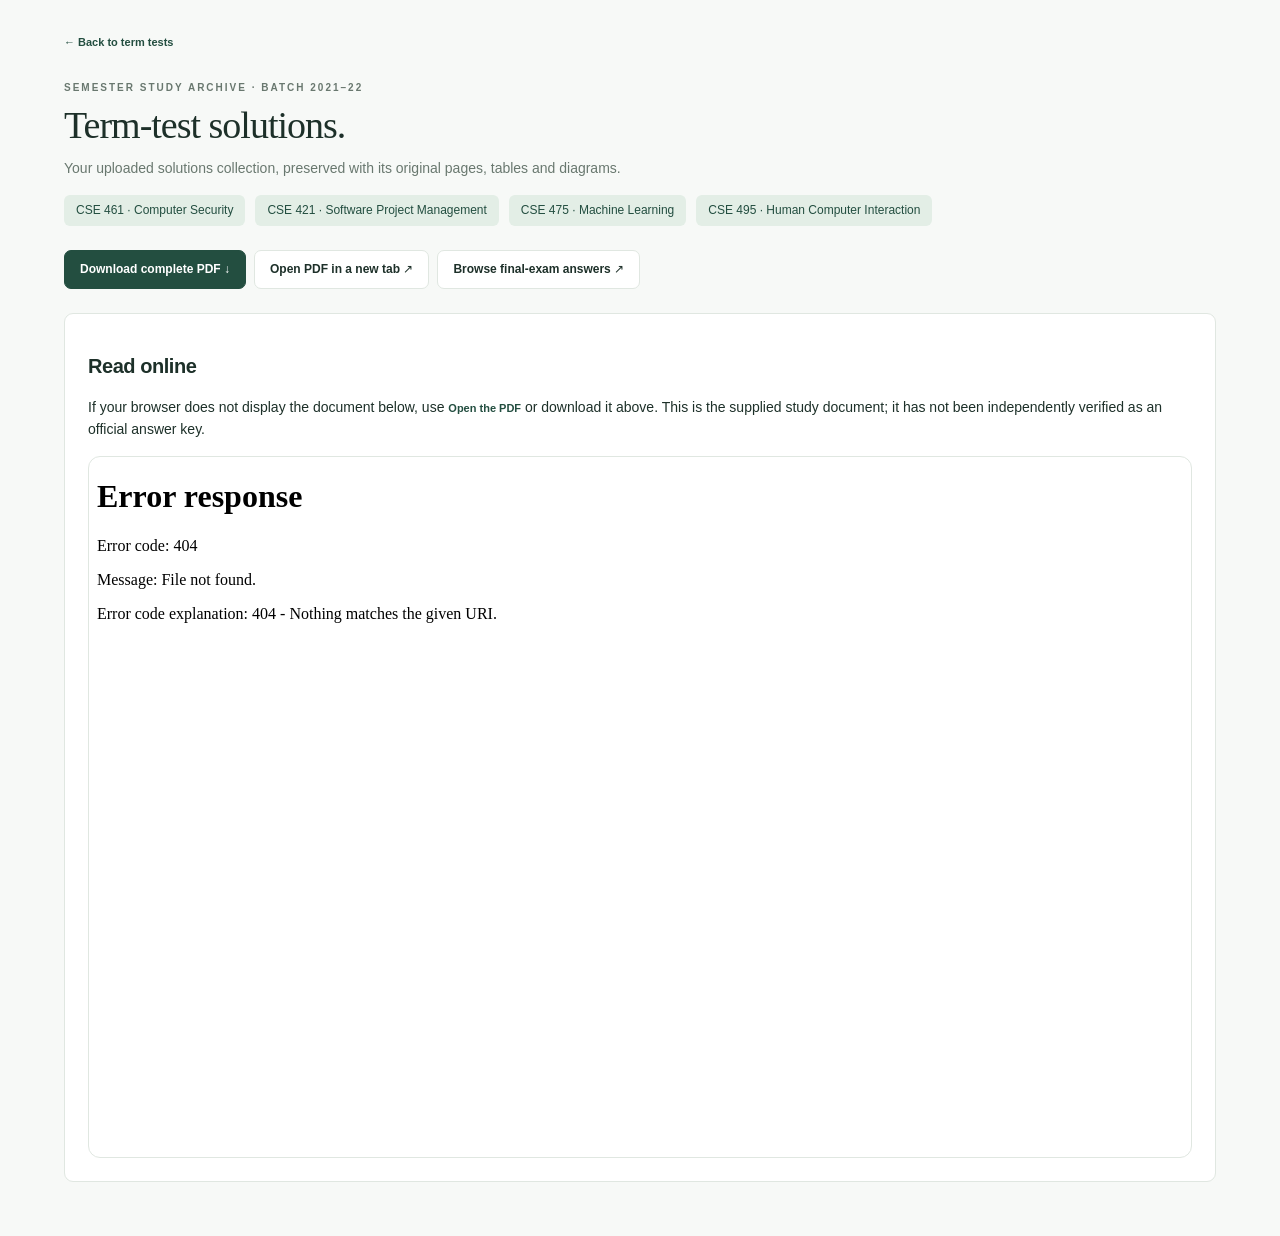
==== term-test-solutions.html @ 5418d44a "Add files via upload" ====
<!doctype html>
<html lang="en"><head><meta charset="utf-8"><meta name="viewport" content="width=device-width,initial-scale=1"><meta name="theme-color" content="#173f35"><meta name="description" content="Batch 2021–22 term-test solutions for Computer Security, Software Project Management, Machine Learning and HCI."><title>Term-test solutions 2021–22 · Semester Archive</title><link rel="stylesheet" href="style.css"><style>
.pdf-page{max-width:1200px;margin:auto;padding:30px 24px}.pdf-page .reader-actions{flex-wrap:wrap}.pdf-frame{display:block;width:100%;height:78vh;min-height:420px;border:1px solid var(--line);border-radius:12px;background:var(--surface)}.pdf-page .panel{margin:24px 0}.pdf-page h1{max-width:850px}.course-list{display:flex;gap:10px;flex-wrap:wrap}.course-list span{background:var(--mint);color:var(--green);padding:6px 12px;border-radius:6px;font-size:12px}@media(max-width:580px){.pdf-page{padding:24px 16px}.pdf-frame{height:65vh}}@media print{.pdf-frame{height:90vh}.reader-actions{display:none}}
</style></head><body><a class="skip" href="#main">Skip to content</a><main class="pdf-page" id="main"><a class="text-link" href="index.html#term">← Back to term tests</a><div class="eyebrow" style="margin-top:28px">SEMESTER STUDY ARCHIVE · BATCH 2021–22</div><h1>Term-test solutions.</h1><p class="subtle">Your uploaded solutions collection, preserved with its original pages, tables and diagrams.</p><div class="course-list" aria-label="Included courses"><span>CSE 461 · Computer Security</span><span>CSE 421 · Software Project Management</span><span>CSE 475 · Machine Learning</span><span>CSE 495 · Human Computer Interaction</span></div><div class="reader-actions" style="margin-top:24px"><a class="btn primary" href="assets/Term_Test_Solutions_2021-22.pdf" download>Download complete PDF ↓</a><a class="btn" href="assets/Term_Test_Solutions_2021-22.pdf" target="_blank" rel="noopener">Open PDF in a new tab ↗</a><a class="btn" href="index.html#finals">Browse final-exam answers ↗</a></div><section class="panel"><h2>Read online</h2><p>If your browser does not display the document below, use <a class="text-link" href="assets/Term_Test_Solutions_2021-22.pdf">Open the PDF</a> or download it above. This is the supplied study document; it has not been independently verified as an official answer key.</p><iframe class="pdf-frame" src="assets/Term_Test_Solutions_2021-22.pdf" title="Term Test Solutions – Batch 2021–22" loading="lazy"></iframe></section></main></body></html>
---- style.css ----
:root{--bg:#f7f9f7;--surface:#fff;--ink:#1d3029;--muted:#69786f;--line:#e0e7e1;--green:#234e40;--mint:#e3eee6;--soft:#eef3ee;--accent:#d7edac;--shadow:0 12px 35px #183c3010}*{box-sizing:border-box}body{margin:0;background:var(--bg);color:var(--ink);font-family:Inter,ui-sans-serif,-apple-system,BlinkMacSystemFont,"Segoe UI",sans-serif;font-size:14px;line-height:1.6}a{color:inherit;text-decoration:none}button,input,textarea,select{font:inherit}button,a{ -webkit-tap-highlight-color:transparent}button{cursor:pointer}button:focus-visible,a:focus-visible,input:focus-visible,textarea:focus-visible,summary:focus-visible{outline:3px solid #7aab6b;outline-offset:4px}.skip{position:fixed;left:20px;top:-60px;z-index:100;background:var(--ink);color:white;padding:12px}.skip:focus{top:15px}.sidebar{width:244px;height:100dvh;position:fixed;inset:0 auto 0 0;background:var(--surface);border-right:1px solid var(--line);padding:34px 21px;display:flex;flex-direction:column}.brand{display:flex;align-items:center;gap:12px;font-size:25px;letter-spacing:-1.2px;font-weight:750;margin:0 10px 45px}.brandmark{width:39px;height:43px;border-radius:12px;background:var(--green);color:white;text-align:center;font-family:Georgia,serif;font-size:36px;line-height:38px;position:relative}.brandmark span{position:absolute;right:3px;top:-1px;font:15px sans-serif;color:var(--accent)}.brand-sub{display:block;font-size:8px;font-weight:600;letter-spacing:2px;color:var(--muted);line-height:1.4;margin-top:1px}.side-label{font-size:9px;letter-spacing:1.8px;color:var(--muted);padding:0 13px;margin-bottom:13px;font-weight:700}nav{display:grid;gap:5px}nav a{display:flex;align-items:center;gap:13px;padding:11px 13px;border-radius:8px;font-size:13px;color:var(--muted)}nav a:hover{background:var(--soft)}nav a.active{background:var(--mint);color:var(--green);font-weight:650}nav a>span{font-size:18px;width:18px;text-align:center}nav b{margin-left:auto;font-size:10px;background:var(--surface);padding:0px 6px;border-radius:5px;font-weight:600}.courses-label{margin-top:32px}.course-dot{width:7px;height:7px;border-radius:50%;background:#668bba;flex-shrink:0}nav a.course-link{font-size:12px;padding:9px 13px}.side-bottom{margin-top:auto;padding:20px 12px 0;border-top:1px solid var(--line);font-size:11px;color:var(--muted)}.side-bottom p{margin:5px 0 15px;font-size:11px}.small-dot{width:6px;height:6px;background:#7d9e61;display:inline-block;border-radius:50%;margin-right:6px}.plain{border:0;background:none;padding:0;color:var(--muted);font-size:11px}.workspace{margin-left:244px;min-height:100vh}.topbar{height:83px;display:flex;align-items:center;justify-content:space-between;padding:0 46px;border-bottom:1px solid var(--line);background:var(--surface)}.crumb{font-size:12px;color:var(--muted);display:flex;gap:14px}.crumb strong{font-weight:500;color:var(--ink)}.top-actions{display:flex;align-items:center;gap:18px}.quiet,.theme{background:transparent;border:0;color:var(--muted);font-size:12px}.theme{font-size:23px}.avatar{border-radius:50%;width:34px;height:34px;background:#f0e9d9;display:grid;place-items:center;color:#786c4f;font-size:10px;font-weight:700}main{max-width:1350px;margin:0 auto;padding:35px 46px 65px}.eyebrow{font-size:10px;letter-spacing:2px;font-weight:700;text-transform:uppercase;color:var(--muted)}.page-intro{display:flex;justify-content:space-between;align-items:center;margin-bottom:24px}h1{font-family:Georgia,"Times New Roman",serif;font-size:38px;letter-spacing:-1px;line-height:1.18;font-weight:400;margin:7px 0 9px}h2{font-size:20px;letter-spacing:-.45px;line-height:1.3;font-weight:600}h3{line-height:1.4}p{margin:8px 0 15px}.subtle{color:var(--muted)}.session{font-size:10px;border:1px solid var(--line);padding:6px 11px;border-radius:6px;background:var(--surface);color:var(--muted)}.hero{background:#e5eee4;border:1px solid #d8e4d8;border-radius:14px;padding:33px 35px;display:flex;align-items:center;justify-content:space-between;gap:24px;position:relative;overflow:hidden}.hero .eyebrow{color:#54705b}.hero h2{font-family:Georgia,serif;font-size:37px;line-height:1.18;font-weight:400;letter-spacing:-.9px;margin:13px 0;color:#254b3b;max-width:480px}.hero p{font-size:12px;color:#5a7160;max-width:425px;line-height:1.8;margin:12px 0 22px}.btn{border:1px solid var(--line);border-radius:7px;padding:10px 15px;background:var(--surface);color:var(--ink);display:inline-flex;align-items:center;justify-content:center;gap:12px;font-size:12px;font-weight:550;line-height:1.4}.btn:hover{filter:brightness(.96)}.btn.primary{background:var(--green);color:white;border-color:var(--green)}.hero-art{width:240px;flex-shrink:0;align-self:stretch;display:grid;place-items:center;position:relative}.sheet{background:#fbfcf6;transform:rotate(8deg);width:161px;height:198px;box-shadow:-8px 12px 0 #b6c7ad,0 16px 25px #3b5d3820;border:1px solid #bfd0b7;border-radius:7px;padding:20px}.sheet small{font-size:7px;letter-spacing:2px;color:#688561}.sheet strong{font:24px Georgia;display:block;line-height:1.1;margin:12px 0;color:#375a3e}.sheet hr{border:0;border-top:1px solid #d8e1d1;margin:9px 0;width:100%}.sheet hr:nth-of-type(2){width:75%;margin-left:0}.sheet .check{display:grid;place-items:center;background:#d7e7bf;color:#517a3f;border-radius:50%;width:29px;height:29px;margin-top:14px}.float-star{position:absolute;right:9px;top:0;font-size:42px;color:#7b9e65;transform:rotate(15deg)}.stats{display:grid;grid-template-columns:repeat(4,1fr);gap:15px;margin:23px 0 34px}.stat{padding:18px 20px;background:var(--surface);border:1px solid var(--line);border-radius:9px;display:flex;align-items:center;gap:14px}.stat-icon{width:35px;height:35px;background:var(--soft);border-radius:8px;color:#698463;display:grid;place-items:center;font-size:20px}.stat strong{font-size:20px;line-height:1.1;font-weight:600}.stat small{display:block;color:var(--muted);font-size:10px;margin-top:5px}.section-title{display:flex;align-items:center;justify-content:space-between;gap:15px;margin-bottom:18px}.section-title h2{margin:0 0 4px}.section-title p{font-size:11px;color:var(--muted);margin:0}.text-link{font-size:11px;color:var(--green);font-weight:600}.tools{display:flex;gap:10px;margin-bottom:21px;align-items:center}.search{position:relative;flex:1}.search span{position:absolute;left:13px;top:8px;font-size:20px;color:#819084}.search input{padding:11px 15px 11px 39px;width:100%;background:var(--surface);border:1px solid var(--line);border-radius:7px;color:var(--ink);font-size:12px}.filter-tabs{display:flex;gap:4px;background:var(--surface);border:1px solid var(--line);padding:4px;border-radius:7px}.filter-tabs button{border:0;background:transparent;border-radius:5px;padding:7px 11px;font-size:11px;color:var(--muted)}.filter-tabs button.active{background:var(--green);color:white}.course-grid{display:grid;grid-template-columns:repeat(2,1fr);gap:18px}.course-card{background:var(--surface);border:1px solid var(--line);border-radius:10px;overflow:hidden;transition:transform .18s,box-shadow .18s}.course-card:hover{transform:translateY(-3px);box-shadow:var(--shadow)}.card-inner{padding:22px 24px}.card-top{display:flex;align-items:center;justify-content:space-between;margin-bottom:19px}.subject-icon{width:43px;height:43px;border-radius:10px;display:grid;place-items:center;font-size:23px;color:var(--c);background:var(--t)}.tag{font-size:9px;color:#5d7764;background:#edf4ed;border:1px solid #e0e9de;padding:3px 7px;border-radius:4px;letter-spacing:.15px}.course-card h3{font-size:17px;margin:0 0 5px;letter-spacing:-.4px;font-weight:600}.course-card .code{color:var(--muted);font-size:10px;letter-spacing:.4px}.course-card p{font-size:11px;color:var(--muted);margin:13px 0 18px;min-height:36px}.card-meta{display:flex;gap:16px;font-size:10px;color:var(--muted);flex-wrap:wrap}.card-meta span::before{content:'✓';margin-right:5px;color:#71866c}.card-footer{border-top:1px solid var(--line);background:color-mix(in srgb,var(--bg) 50%,var(--surface));padding:13px 24px;display:flex;justify-content:space-between;align-items:center}.card-footer a{font-size:11px;font-weight:600;color:var(--green)}.card-footer .download{font-size:10px;color:var(--muted);font-weight:400}.bottom-banner{display:flex;justify-content:space-between;gap:20px;align-items:center;padding:22px 26px;background:var(--surface);border:1px dashed #c4d1c1;border-radius:9px;margin-top:24px}.bottom-banner h3{font-size:14px;margin:0 0 4px}.bottom-banner p{margin:0;font-size:11px;color:var(--muted)}.notice{padding:13px 17px;border:1px solid #e8dfc4;background:#faf6e9;border-radius:7px;color:#7a6841;font-size:12px;margin:20px 0}.reader-head{display:flex;align-items:flex-start;gap:20px;justify-content:space-between}.reader-head h1{font-size:34px}.reader-head p{max-width:650px}.reader-actions{display:flex;flex-wrap:wrap;gap:8px;margin:20px 0}.reader-layout{display:grid;grid-template-columns:minmax(0,1fr) 240px;gap:25px;margin-top:25px}.reader-side{position:sticky;top:20px;align-self:start;background:var(--surface);border:1px solid var(--line);border-radius:9px;padding:20px}.reader-side h3{font-size:12px;margin:0 0 12px}.reader-side p,.reader-side a{font-size:11px;color:var(--muted)}.reader-side a{display:block;margin:8px 0}.progress-track{height:5px;background:var(--line);border-radius:9px;overflow:hidden;margin:10px 0}.progress-track i{display:block;background:#739164;height:100%;transition:width .2s}.progress-text{font-size:10px;color:var(--muted)}.answer{background:var(--surface);border:1px solid var(--line);border-radius:9px;margin-bottom:12px;scroll-margin-top:25px;overflow:hidden}.answer summary{cursor:pointer;padding:18px 20px;display:flex;align-items:center;gap:14px;list-style:none}.answer summary::-webkit-details-marker{display:none}.q-ref{font-size:10px;font-weight:700;border:1px solid var(--line);background:var(--soft);padding:4px 6px;border-radius:5px;min-width:48px;white-space:nowrap;text-align:center}.q-title{font-size:13px;font-weight:550;flex:1}.chevron{color:var(--muted);font-size:15px}.answer[open] .chevron{transform:rotate(90deg)}.answer-body{padding:0 23px 23px 23px;font-size:13px;line-height:1.9}.answer-body p{margin:0 0 13px}.answer-tools{display:flex;align-items:center;gap:10px;margin-bottom:17px;padding-top:10px;border-top:1px solid var(--line);flex-wrap:wrap}.mini{border:1px solid var(--line);background:var(--surface);color:var(--muted);border-radius:5px;font-size:10px;padding:5px 9px}.mini.selected{color:var(--green);background:var(--mint)}.quick-answer{background:var(--soft);border-left:3px solid #769667;border-radius:3px;padding:13px 16px;margin-top:18px;font-size:12px}.quick-answer b{display:block;text-transform:uppercase;font-size:9px;letter-spacing:1.5px;margin-bottom:4px;color:#68805d}.answer-figure{width:100%;height:auto;border:1px solid var(--line);border-radius:6px}.scan-gallery{display:grid;grid-template-columns:repeat(2,1fr);gap:15px}.scan-gallery a{display:block;background:white;border:1px solid var(--line);padding:10px;border-radius:8px}.scan-gallery img{width:100%;height:auto;display:block}.scan-gallery small{color:#68786c;font-size:10px}.panel{background:var(--surface);border:1px solid var(--line);padding:23px;border-radius:9px;margin-bottom:18px}.panel ul{padding-left:20px}.panel li{margin:9px 0;font-size:13px}.references{overflow-wrap:anywhere}.references p{font-size:12px;color:var(--muted)}.empty{padding:45px 25px;text-align:center;background:var(--surface);border:1px dashed var(--line);border-radius:10px;color:var(--muted);grid-column:1/-1}.empty h3{color:var(--ink)}.search-results .result{padding:18px;border:1px solid var(--line);background:var(--surface);border-radius:8px;display:block;margin-bottom:10px}.result small{color:var(--muted)}.result h3{font-size:14px;margin:5px 0}.result p{font-size:12px;color:var(--muted);margin:0}footer{border-top:1px solid var(--line);padding:22px 46px;display:flex;justify-content:space-between;gap:15px;font-size:10px;color:var(--muted)}dialog{border:1px solid var(--line);border-radius:14px;padding:27px;max-width:540px;width:calc(100% - 32px);color:var(--ink);background:var(--surface);box-shadow:0 30px 100px #0003}dialog::backdrop{background:#172e2677;backdrop-filter:blur(3px)}.dialog-head{display:flex;align-items:center;justify-content:space-between}.dialog-head h2{margin:0 0 14px}.close{background:none;border:0;font-size:28px;color:var(--muted)}dialog p{font-size:13px;color:var(--muted)}label{display:block;font-size:12px;margin:17px 0}input,textarea{border:1px solid var(--line);border-radius:6px;padding:10px;width:100%;background:var(--surface);color:var(--ink)}label input,label textarea{display:block;margin-top:6px}#toast{position:fixed;bottom:25px;left:50%;transform:translateX(-50%);border-radius:8px;background:#234e40;color:white;padding:11px 20px;box-shadow:var(--shadow);display:none;z-index:100;font-size:12px}.mode-row{display:flex;gap:8px;align-items:center;justify-content:space-between;margin-bottom:15px}.mode-row .left{display:flex;gap:6px}.mode-row small{font-size:10px;color:var(--muted)}body.dark{--bg:#14251f;--surface:#1c3027;--ink:#e1eae2;--muted:#a2b4a7;--line:#345043;--green:#518768;--mint:#2f513d;--soft:#263e31;--accent:#d7edac}.dark .hero{background:#274331;border-color:#38563b}.dark .hero h2,.dark .hero p,.dark .hero .eyebrow{color:#d6e5cd}.dark .notice{background:#403923;color:#e0d3aa;border-color:#635838}.dark .tag{background:#29452f;color:#b6ccaf;border-color:#3a5740}@media(min-width:1500px){.hero{min-height:290px}.hero h2{font-size:43px}.hero-art{margin-right:50px}.course-grid{gap:22px}}@media(max-width:1150px){.sidebar{width:210px;padding:28px 14px}.workspace{margin-left:210px}main{padding:28px}.topbar{padding:0 28px}.reader-layout{grid-template-columns:minmax(0,1fr) 200px}.hero-art{width:180px}.hero h2{font-size:32px}.stat{padding:15px 12px;gap:10px}.stat-icon{width:28px;height:28px}.stat strong{font-size:18px}.card-inner{padding:20px}.reader-head h1{font-size:30px}}@media(max-width:850px){.sidebar{width:72px;padding:25px 9px}.brand{margin:0 auto 30px}.brand>span:last-child,.side-label,.side-bottom,nav a:not(.course-link) b{display:none}.brandmark{width:38px}.sidebar nav a{font-size:0;justify-content:center;padding:12px}.sidebar nav a>span{font-size:22px}.sidebar #courseNav{margin-top:30px}.sidebar nav a.course-link{font-size:0;padding:15px}.course-dot{width:9px;height:9px}.workspace{margin-left:72px}.hero-art{width:160px}.sheet{width:135px;height:177px}.hero{padding:27px}.hero h2{font-size:30px}.stats{grid-template-columns:repeat(2,1fr)}.reader-layout{grid-template-columns:1fr}.reader-side{position:static}.reader-side .refs-short{display:none}footer{padding:20px 28px}}@media(max-width:580px){.sidebar{width:56px;padding:23px 4px}.brandmark{width:32px;height:36px;line-height:32px;font-size:30px}.workspace{margin-left:56px}.topbar{height:66px;padding:0 16px}.top-actions{gap:8px}.quiet span{display:none}.crumb{gap:8px;font-size:10px}.avatar{width:29px;height:29px}.theme{font-size:20px}main{padding:25px 16px 40px}h1{font-size:30px}.page-intro{align-items:flex-start}.session{font-size:8px;margin-top:5px;padding:5px 7px}.hero{padding:24px;min-height:260px}.hero h2{font-size:31px}.hero-art{display:none}.hero p{font-size:11px}.stats{gap:10px;margin:16px 0 25px}.stat{gap:9px;padding:14px 10px}.stat-icon{font-size:18px}.stat small{font-size:9px}.course-grid{grid-template-columns:1fr}.tools{flex-wrap:wrap}.search{flex-basis:100%}.filter-tabs{width:100%;justify-content:space-around}.filter-tabs button{flex:1}.bottom-banner{align-items:flex-start;flex-direction:column;padding:20px}.card-meta{gap:12px}.section-title h2{font-size:18px}.section-title .text-link{font-size:10px;white-space:nowrap}.reader-head h1{font-size:28px}.reader-head .subject-icon{display:none}.reader-actions .btn{font-size:10px;padding:9px}.reader-head p{font-size:12px}.answer summary{padding:15px 13px;gap:9px}.q-ref{min-width:42px;font-size:9px}.q-title{font-size:12px}.answer-body{padding:0 16px 20px}.answer-body p{font-size:12px}.scan-gallery{grid-template-columns:1fr}.notice{font-size:11px}.mode-row{align-items:flex-start;gap:10px}.mode-row .left{flex-wrap:wrap}.mode-row small{font-size:9px}footer{padding:18px 16px;flex-direction:column;gap:4px;font-size:9px}.panel{padding:18px}.panel li{font-size:12px}}@media print{.sidebar,.topbar,footer,.reader-actions,.reader-side,.answer-tools,.tools,.mode-row,#reportDialog,#infoDialog,#toast{display:none!important}.workspace{margin:0}main{padding:0;max-width:none}.reader-layout{display:block}.answer{break-inside:avoid;border:0;border-bottom:1px solid #ddd}.answer-body{display:block!important}.answer summary{padding-left:0}.hero{background:white}.scan-gallery{display:block}.scan-gallery a{break-before:page}body,body.dark{background:white;color:black;--surface:white;--ink:black;--muted:#444;--soft:#eee;--line:#ddd}a{color:black}.reader-head h1{font-size:26px}}

.materials-panel{margin:24px 0}.materials-grid{display:grid;grid-template-columns:repeat(auto-fit,minmax(180px,1fr));gap:10px}.materials-grid a,.answer-sources a{color:var(--green,#24614a);text-decoration:underline;text-underline-offset:3px}.materials-panel p,.answer-sources{font-size:12px;line-height:1.7}.answer-sources{padding:12px;background:var(--paper,#edf5f0);border-radius:8px;margin:15px 0}.table-scroll{overflow-x:auto;margin:18px 0}.answer-table{width:100%;border-collapse:collapse;font-size:12px}.answer-table td,.answer-table th{padding:8px 10px;text-align:left;border-bottom:1px solid var(--line)}.matrix{font:14px/1.7 monospace;overflow-x:auto;padding:12px;border:1px solid var(--line);border-radius:8px}.answer-figure{width:100%;height:auto;max-height:none!important}.dark .answer-sources{background:#253b33}.dark .materials-grid a,.dark .answer-sources a{color:#b5daca}

.uploaded-solutions{margin-bottom:24px;border-left:4px solid var(--green)}.uploaded-solutions .reader-actions{margin-bottom:0;flex-wrap:wrap}
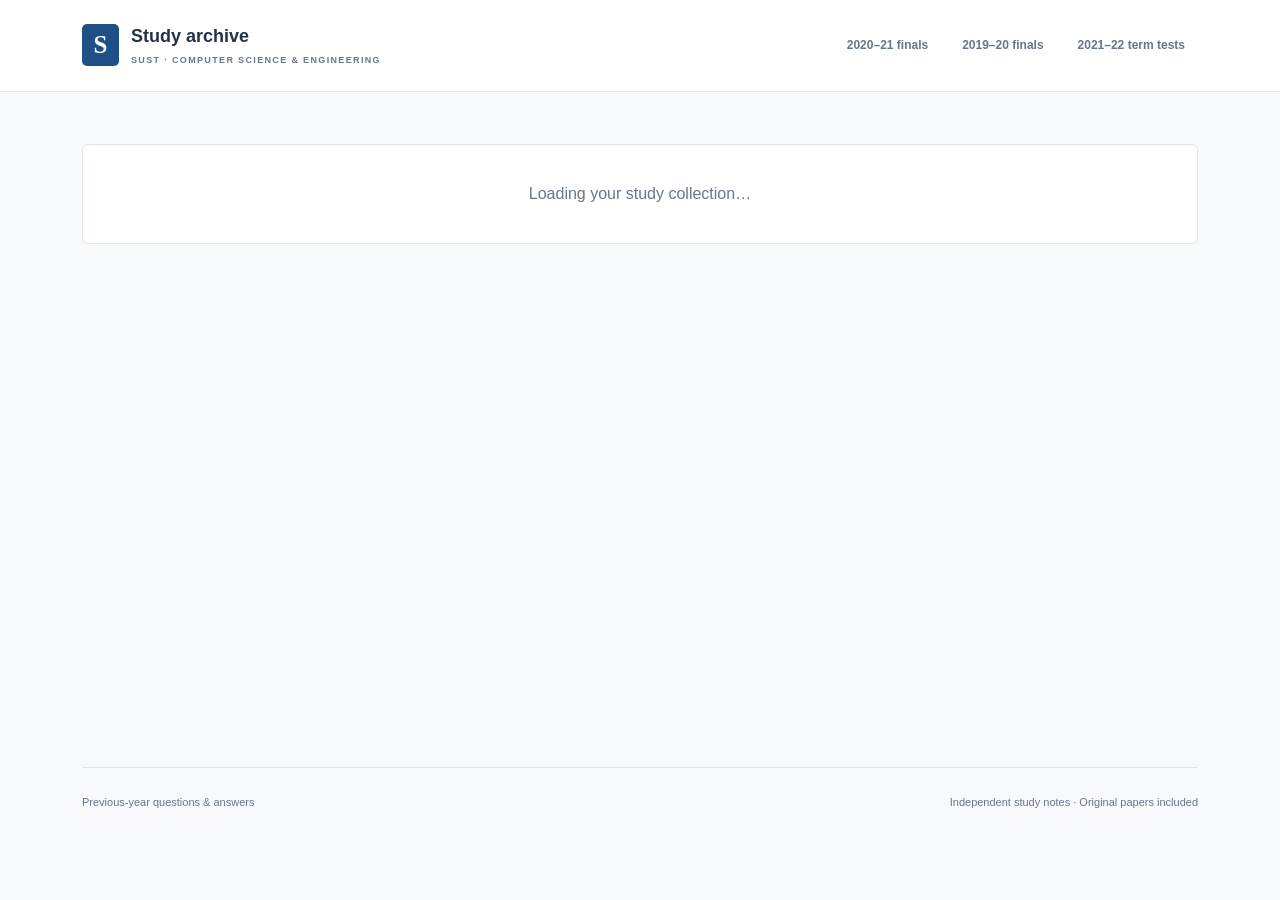
==== commit 040458ea: "Updating UI design and info" ====
--- a/term-test-solutions.html
+++ b/term-test-solutions.html
@@ -1,4 +1 @@
-<!doctype html>
-<html lang="en"><head><meta charset="utf-8"><meta name="viewport" content="width=device-width,initial-scale=1"><meta name="theme-color" content="#173f35"><meta name="description" content="Batch 2021–22 term-test solutions for Computer Security, Software Project Management, Machine Learning and HCI."><title>Term-test solutions 2021–22 · Semester Archive</title><link rel="stylesheet" href="style.css"><style>
-.pdf-page{max-width:1200px;margin:auto;padding:30px 24px}.pdf-page .reader-actions{flex-wrap:wrap}.pdf-frame{display:block;width:100%;height:78vh;min-height:420px;border:1px solid var(--line);border-radius:12px;background:var(--surface)}.pdf-page .panel{margin:24px 0}.pdf-page h1{max-width:850px}.course-list{display:flex;gap:10px;flex-wrap:wrap}.course-list span{background:var(--mint);color:var(--green);padding:6px 12px;border-radius:6px;font-size:12px}@media(max-width:580px){.pdf-page{padding:24px 16px}.pdf-frame{height:65vh}}@media print{.pdf-frame{height:90vh}.reader-actions{display:none}}
-</style></head><body><a class="skip" href="#main">Skip to content</a><main class="pdf-page" id="main"><a class="text-link" href="index.html#term">← Back to term tests</a><div class="eyebrow" style="margin-top:28px">SEMESTER STUDY ARCHIVE · BATCH 2021–22</div><h1>Term-test solutions.</h1><p class="subtle">Your uploaded solutions collection, preserved with its original pages, tables and diagrams.</p><div class="course-list" aria-label="Included courses"><span>CSE 461 · Computer Security</span><span>CSE 421 · Software Project Management</span><span>CSE 475 · Machine Learning</span><span>CSE 495 · Human Computer Interaction</span></div><div class="reader-actions" style="margin-top:24px"><a class="btn primary" href="assets/Term_Test_Solutions_2021-22.pdf" download>Download complete PDF ↓</a><a class="btn" href="assets/Term_Test_Solutions_2021-22.pdf" target="_blank" rel="noopener">Open PDF in a new tab ↗</a><a class="btn" href="index.html#finals">Browse final-exam answers ↗</a></div><section class="panel"><h2>Read online</h2><p>If your browser does not display the document below, use <a class="text-link" href="assets/Term_Test_Solutions_2021-22.pdf">Open the PDF</a> or download it above. This is the supplied study document; it has not been independently verified as an official answer key.</p><iframe class="pdf-frame" src="assets/Term_Test_Solutions_2021-22.pdf" title="Term Test Solutions – Batch 2021–22" loading="lazy"></iframe></section></main></body></html>
+<!doctype html><html lang="en"><head><meta charset="utf-8"><meta name="viewport" content="width=device-width,initial-scale=1"><meta http-equiv="refresh" content="0;url=index.html#term/2021-22"><title>Term-test solutions · Study archive</title></head><body><p><a href="index.html#term/2021-22">Open the 2021–22 term-test solutions</a></p></body></html>
